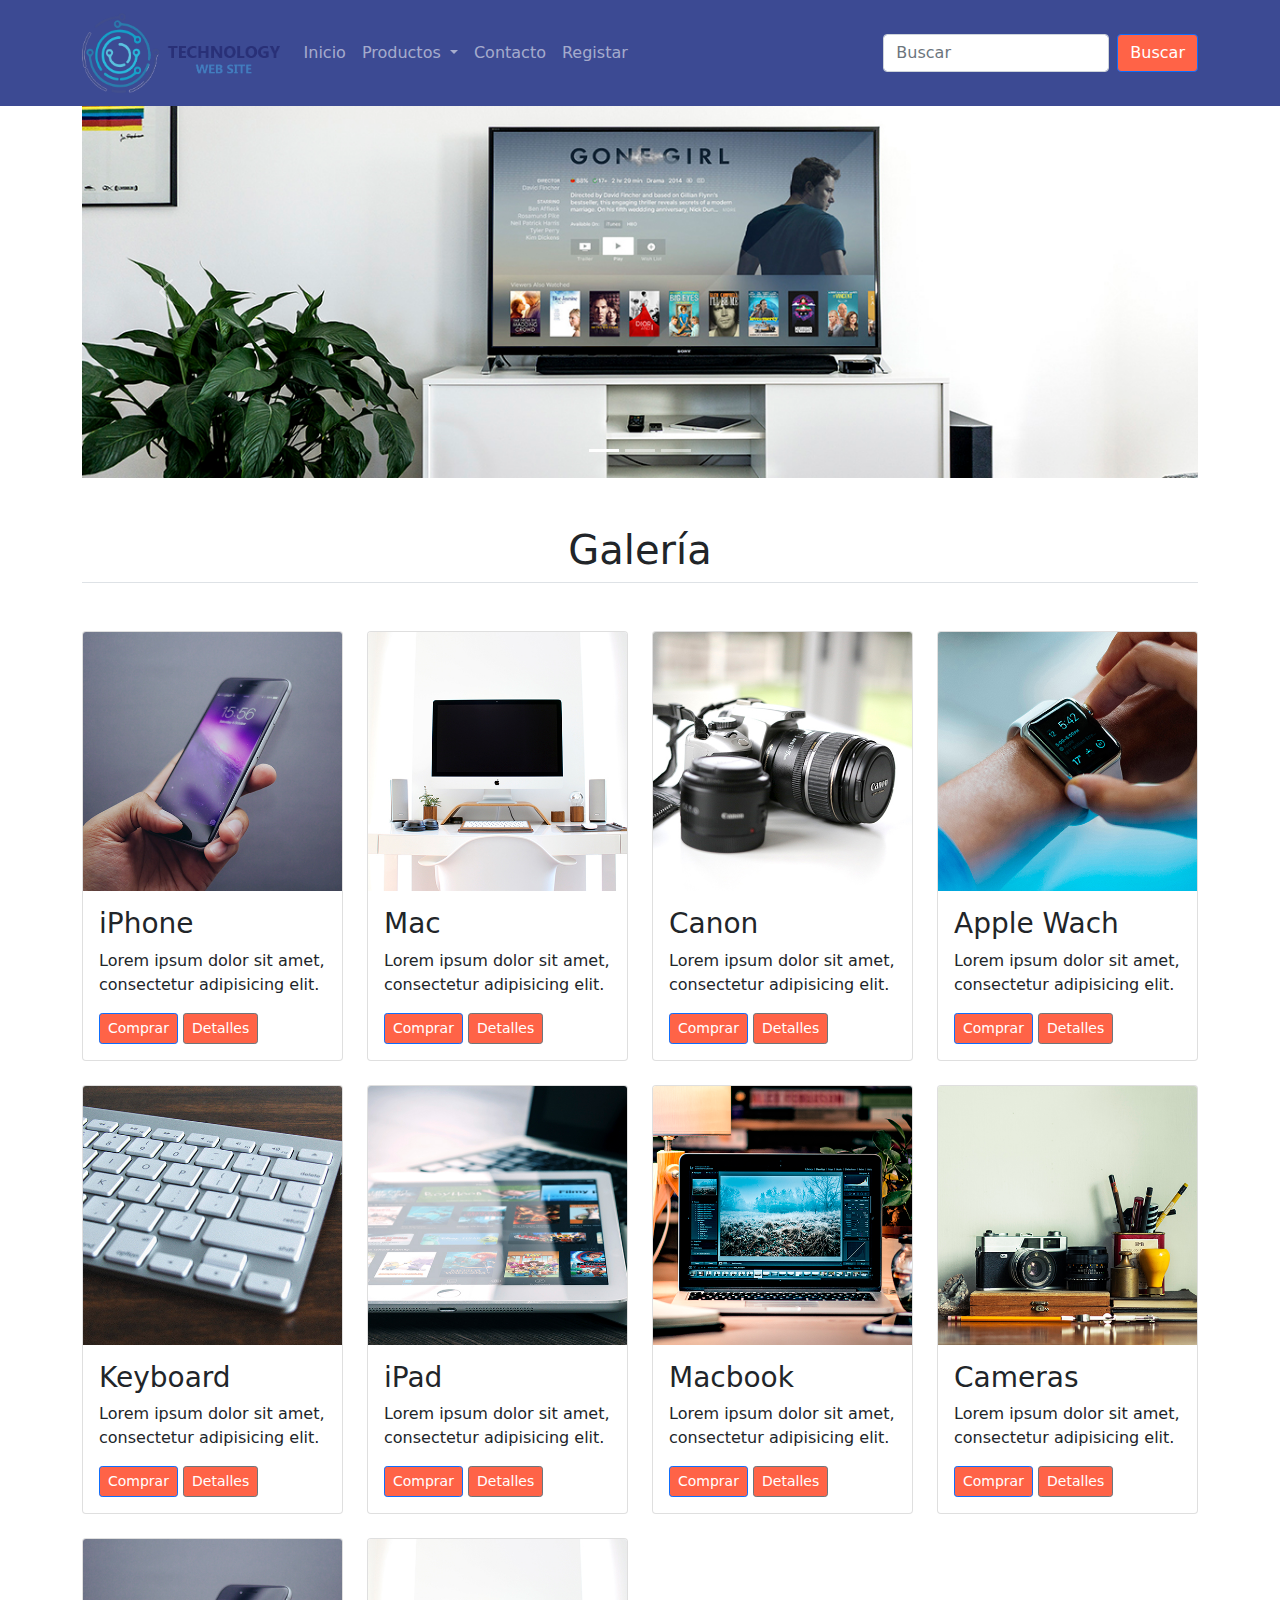
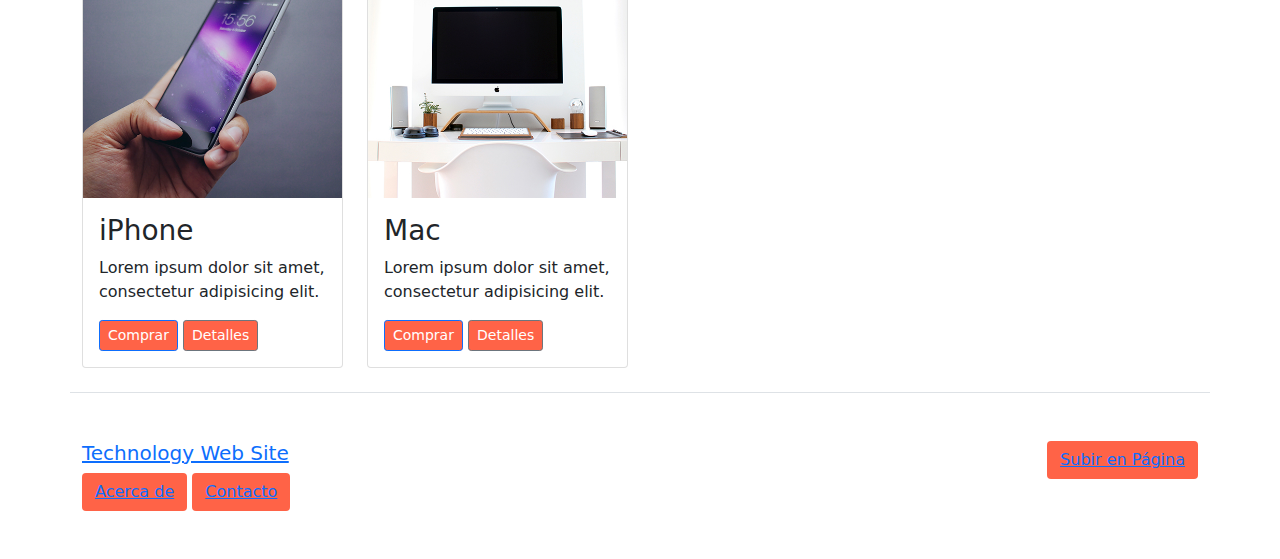
==== Proyecto/index.html @ e4854cee "initial commit" ====
<!DOCTYPE html>
<html lang="es">
<head>
	<meta charset="UTF-8">
	<meta http-equiv="X-UA-Compatible" content="IE=edge">
	<meta name="viewport" content="width=device-width, initial-scale=1.0">
	<title>Technology Web Site</title>
	<link rel="stylesheet" href="css/bootstrap.min.css">
	<style>
		.navbar, .navbar-toggler{
			background-color: #3c4a93;
		}
		.btn{
			background-color: tomato;
		}
		.btn:hover{
			transform: scale(1.10, 1.10);
		}
		.registro:hover{
			background-color: rgb(132, 72, 253);
			transform: scale(1.05, 1.05);
			border-radius: 4px;
			box-shadow: 8px 10px 7px rgba(0, 0, 0, 0.3);
		}
	</style>
</head>
<body>
	<header>
		<nav class="navbar navbar-expand-lg navbar-dark bg-blue">
			<div class="container">
				<a href="#" class="navbar-brand"><img src="img/Recurso 4.png" alt="" height="80px"></a>
				<button
					class="navbar-toggler"
					type="button"
					data-bs-toggle="collapse"
					data-bs-target="#contenidoMenu"
					aria-controls="contenidoMenu"
					aria-expanded="false"
					aria-label="Mostrar/Ocultar Navegación"
				>
					<span class="navbar-toggler-icon"></span>
				</button>

				<div class="collapse navbar-collapse" id="contenidoMenu">
					<!-- Enlaces -->
					<ul class="navbar-nav me-auto">
						<li class="nav-item">
							<a href="#" class="nav-link">Inicio</a>
						</li>

						<!-- Dropdown -->
						<li class="nav-item dropdown">
							<a
								href="#"
								class="nav-link dropdown-toggle"
								id="submenuProductos"
								role="button"
								data-bs-toggle="dropdown"
								aria-expanded="false"
							>
								Productos
							</a>

							<!-- Sub-elementos -->
							<ul class="dropdown-menu" aria-labelledby="submenuProductos">
								<li><a href="#" class="dropdown-item">Computadoras</a></li>
								<li><a href="#" class="dropdown-item">Laptops</a></li>
								<li><a href="#" class="dropdown-item">Smartphones</a></li>
								<li><a href="#" class="dropdown-item">Drones</a></li>
								<li><a href="#" class="dropdown-item">Accesorios</a></li>
							</ul>
						</li>
						<li class="nav-item">
							<a href="#" class="nav-link">Contacto</a>
						</li>
						<li>
							<a href="../Proyecto/FORMULARIO/index.html"	target="_blank" class="nav-link registro">Registar</a>
						</li>
					</ul>

					<!-- Formulario de busqueda -->
					<form action="" class="d-flex">
						<input 
							type="text"
							class="form-control me-2"
							aria-label="Buscar"
							placeholder="Buscar"
						>
						<button class="btn btn-primary" type="submit">Buscar</button>
					</form>
				</div>
			</div>
		</nav>
	</header>

	<main class="container">
		<!-- Carousel -->
		<div class="row">
			<div class="col">
				<div id="slideshow" class="carousel slide" data-bs-ride="carousel">
					<div class="carousel-inner">
						<div class="carousel-item active">
							<img src="img/s1.jpg" class="w-100" alt="">
						</div>
						<div class="carousel-item">
							<img src="img/s2.jpg" class="w-100" alt="">
						</div>
						<div class="carousel-item">
							<img src="img/s3.jpg" class="w-100" alt="">
						</div>
					</div>

					<!-- Controles de Anterior y Siguiente -->
					<button 
						class="carousel-control-prev" 
						type="button"
						data-bs-target="#slideshow"
						data-bs-slide="prev"
					>
						<span class="carousel-control-prev-icon" aria-hidden="true"></span>
						<span class="visually-hidden">Anterior</span>
					</button>
					<button 
						class="carousel-control-next" 
						type="button"
						data-bs-target="#slideshow"
						data-bs-slide="next"
					>
						<span class="carousel-control-next-icon" aria-hidden="true"></span>
						<span class="visually-hidden">Siguiente</span>
					</button>

					<!-- Indicadores -->
					<div class="carousel-indicators">
						<button
							type="button"
							data-bs-target="#slideshow"
							data-bs-slide-to="0"
							class="active"
							aria-current="true"
							aria-label="Slide #1"
						></button>
						<button
							type="button"
							data-bs-target="#slideshow"
							data-bs-slide-to="1"
							aria-current="true"
							aria-label="Slide #2"
						></button>
						<button
							type="button"
							data-bs-target="#slideshow"
							data-bs-slide-to="2"
							aria-current="true"
							aria-label="Slide #3"
						></button>
					</div>
				</div>
			</div>
		</div>

		<!-- Galeria -->
		<div class="row py-5">
			<div class="col">
				<div class="border-bottom">
					<h1 class="text-center">Galería</h1>
				</div>
			</div>
		</div>

		<div class="row">
			<div class="col-12 col-sm-6 col-lg-3 mb-4">
				<div class="card">
					<img class="card-img-top" src="img/1.jpg" alt="">
					<div class="card-body">
						<h3 class="card-title">iPhone</h3>
						<p class="card-text">Lorem ipsum dolor sit amet, consectetur adipisicing elit.</p>
						<a href="#" class="btn btn-sm btn-primary">Comprar</a>
						<a href="#" class="btn btn-sm btn-secondary">Detalles</a>
					</div>
				</div>
			</div>

			<div class="col-12 col-sm-6 col-lg-3 mb-4">
				<div class="card">
					<img class="card-img-top" src="img/2.jpg" alt="">
					<div class="card-body">
						<h3 class="card-title">Mac</h3>
						<p class="card-text">Lorem ipsum dolor sit amet, consectetur adipisicing elit.</p>
						<a href="#" class="btn btn-sm btn-primary">Comprar</a>
						<a href="#" class="btn btn-sm btn-secondary">Detalles</a>
					</div>
				</div>
			</div>

			<div class="col-12 col-sm-6 col-lg-3 mb-4">
				<div class="card">
					<img class="card-img-top" src="img/3.jpg" alt="">
					<div class="card-body">
						<h3 class="card-title">Canon</h3>
						<p class="card-text">Lorem ipsum dolor sit amet, consectetur adipisicing elit.</p>
						<a href="#" class="btn btn-sm btn-primary">Comprar</a>
						<a href="#" class="btn btn-sm btn-secondary">Detalles</a>
					</div>
				</div>
			</div>

			<div class="col-12 col-sm-6 col-lg-3 mb-4">
				<div class="card">
					<img class="card-img-top" src="img/4.jpg" alt="">
					<div class="card-body">
						<h3 class="card-title">Apple Wach</h3>
						<p class="card-text">Lorem ipsum dolor sit amet, consectetur adipisicing elit.</p>
						<a href="#" class="btn btn-sm btn-primary">Comprar</a>
						<a href="#" class="btn btn-sm btn-secondary">Detalles</a>
					</div>
				</div>
			</div>

			<div class="col-12 col-sm-6 col-lg-3 mb-4">
				<div class="card">
					<img class="card-img-top" src="img/5.jpg" alt="">
					<div class="card-body">
						<h3 class="card-title">Keyboard</h3>
						<p class="card-text">Lorem ipsum dolor sit amet, consectetur adipisicing elit.</p>
						<a href="#" class="btn btn-sm btn-primary">Comprar</a>
						<a href="#" class="btn btn-sm btn-secondary">Detalles</a>
					</div>
				</div>
			</div>

			<div class="col-12 col-sm-6 col-lg-3 mb-4">
				<div class="card">
					<img class="card-img-top" src="img/6.jpg" alt="">
					<div class="card-body">
						<h3 class="card-title">iPad</h3>
						<p class="card-text">Lorem ipsum dolor sit amet, consectetur adipisicing elit.</p>
						<a href="#" class="btn btn-sm btn-primary">Comprar</a>
						<a href="#" class="btn btn-sm btn-secondary">Detalles</a>
					</div>
				</div>
			</div>

			<div class="col-12 col-sm-6 col-lg-3 mb-4">
				<div class="card">
					<img class="card-img-top" src="img/7.jpg" alt="">
					<div class="card-body">
						<h3 class="card-title">Macbook</h3>
						<p class="card-text">Lorem ipsum dolor sit amet, consectetur adipisicing elit.</p>
						<a href="#" class="btn btn-sm btn-primary">Comprar</a>
						<a href="#" class="btn btn-sm btn-secondary">Detalles</a>
					</div>
				</div>
			</div>

			<div class="col-12 col-sm-6 col-lg-3 mb-4">
				<div class="card">
					<img class="card-img-top" src="img/8.jpg" alt="">
					<div class="card-body">
						<h3 class="card-title">Cameras</h3>
						<p class="card-text">Lorem ipsum dolor sit amet, consectetur adipisicing elit.</p>
						<a href="#" class="btn btn-sm btn-primary">Comprar</a>
						<a href="#" class="btn btn-sm btn-secondary">Detalles</a>
					</div>
				</div>
			</div>
		</div>
		
				<div class="row">
			<div class="col-12 col-sm-6 col-lg-3 mb-4">
				<div class="card">
					<img class="card-img-top" src="img/1.jpg" alt="">
					<div class="card-body">
						<h3 class="card-title">iPhone</h3>
						<p class="card-text">Lorem ipsum dolor sit amet, consectetur adipisicing elit.</p>
						<a href="#" class="btn btn-sm btn-primary">Comprar</a>
						<a href="#" class="btn btn-sm btn-secondary">Detalles</a>
					</div>
				</div>
			</div>

			<div class="col-12 col-sm-6 col-lg-3 mb-4">
				<div class="card">
					<img class="card-img-top" src="img/2.jpg" alt="">
					<div class="card-body">
						<h3 class="card-title">Mac</h3>
						<p class="card-text">Lorem ipsum dolor sit amet, consectetur adipisicing elit.</p>
						<a href="#" class="btn btn-sm btn-primary">Comprar</a>
						<a href="#" class="btn btn-sm btn-secondary">Detalles</a>
					</div>
				</div>
			</div>
		</div>



	</main>

	<footer class="container">
		<div class="row border-top py-5 justify-content-between">
			<div class="col-auto">
				<h3 class="lead"><a href="#">Technology Web Site</a></h3>
				<a href="#" class="btn btn-link">Acerca de</a>
				<a href="#" class="btn btn-link">Contacto</a>
			</div>
			<div class="col-auto">
				<a href="#" class="btn btn-link">Subir en Página</a>
			</div>
		</div>
	</footer>
	<script src="js/bootstrap.bundle.min.js"></script>
</body>
</html>
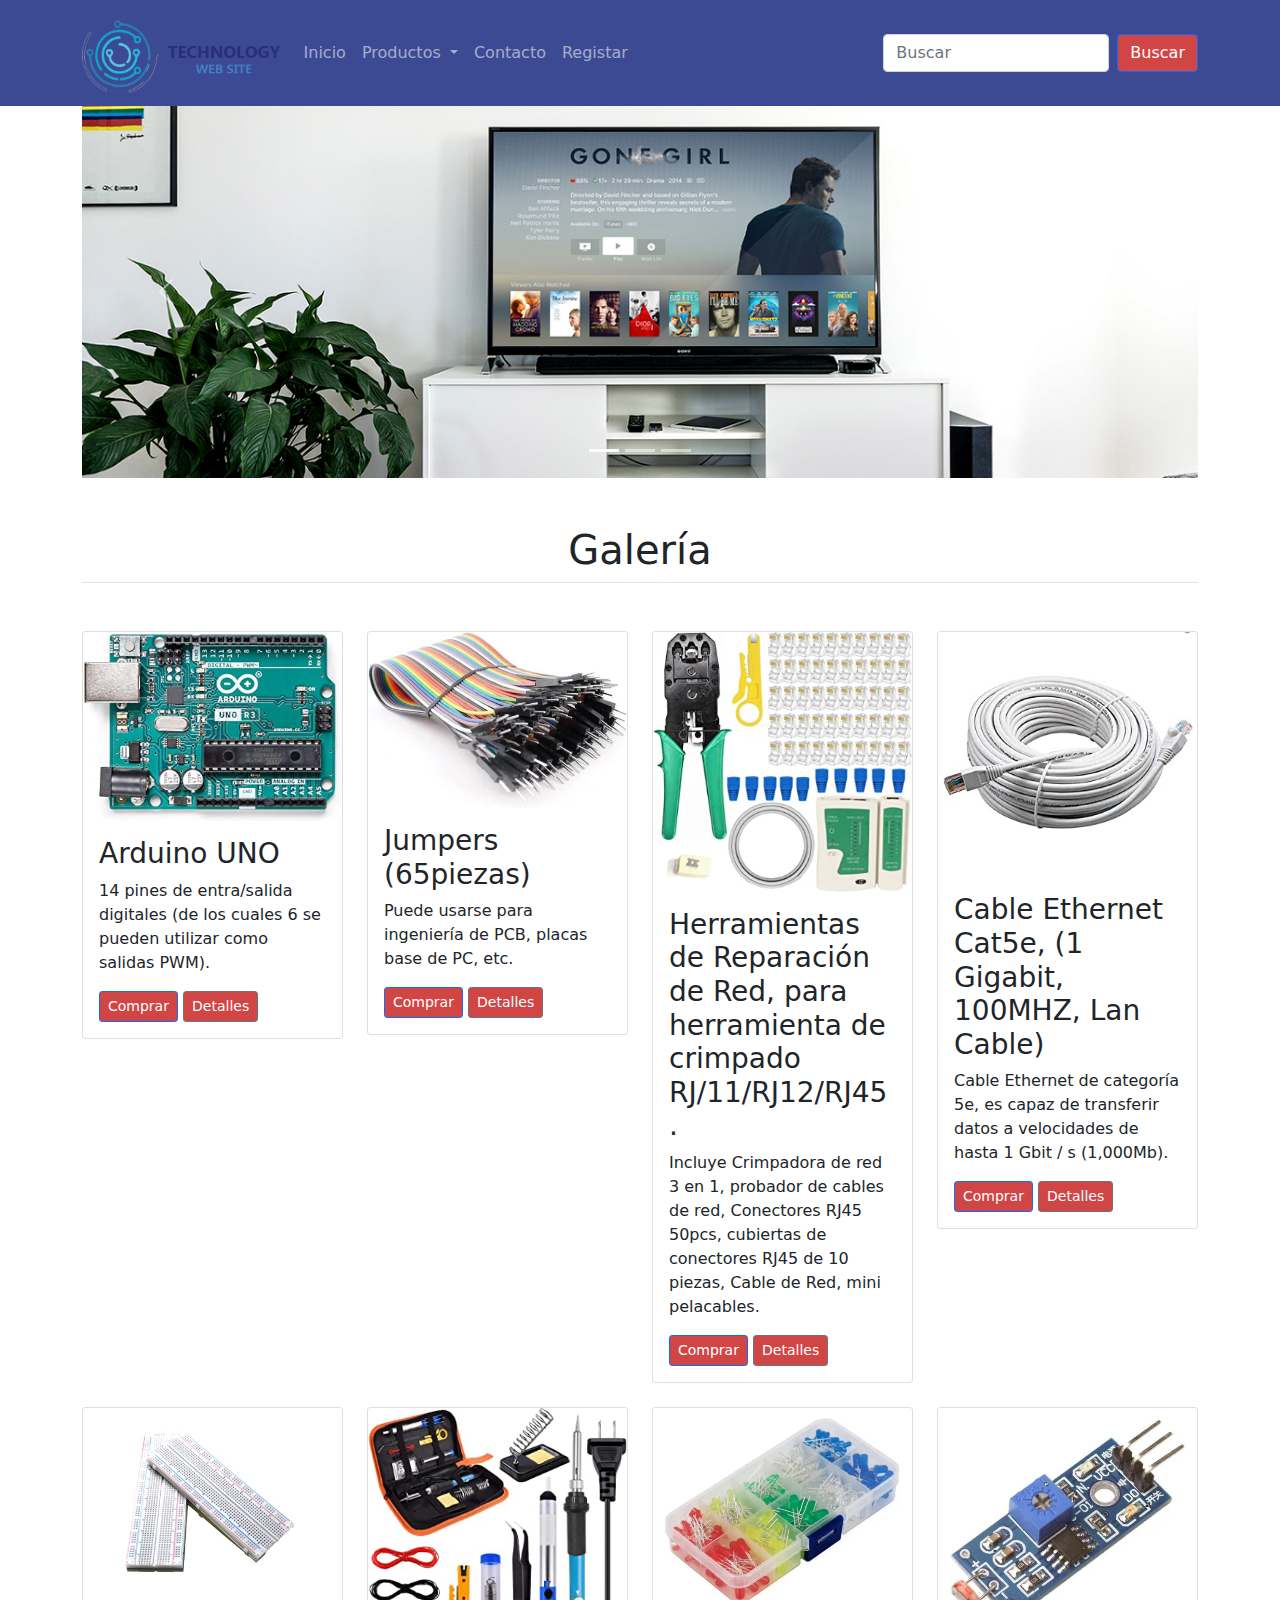
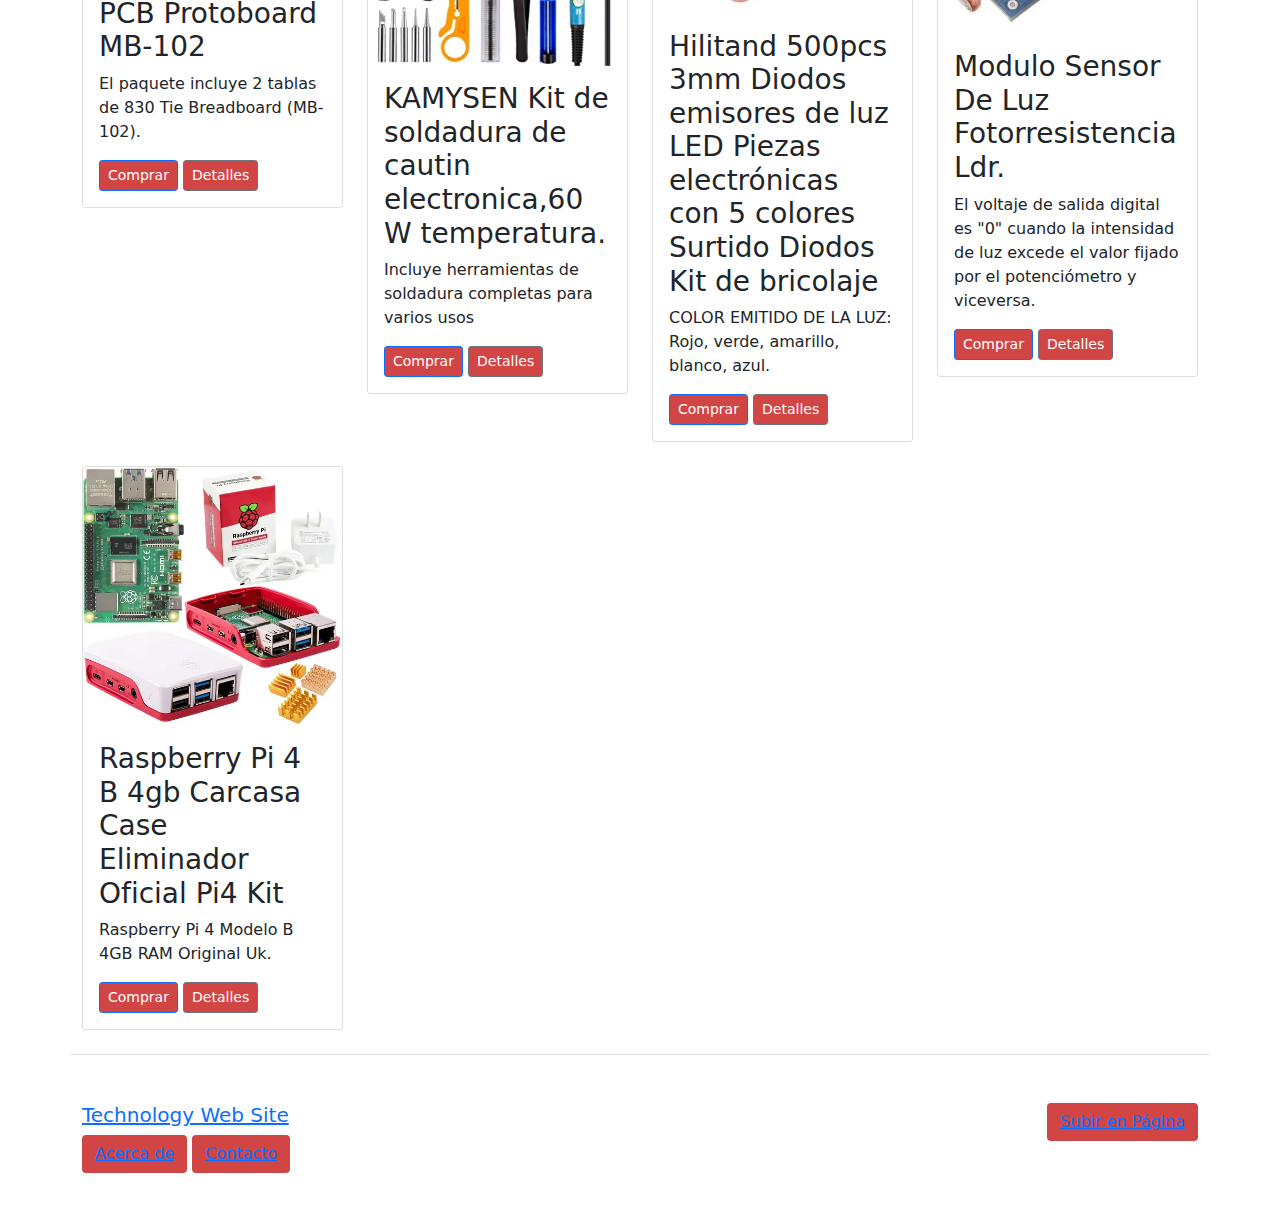
==== commit daaee74b: "initial commit" ====
--- a/Proyecto/index.html
+++ b/Proyecto/index.html
@@ -11,7 +11,7 @@
 			background-color: #3c4a93;
 		}
 		.btn{
-			background-color: tomato;
+			background-color: rgb(210, 69, 69);
 		}
 		.btn:hover{
 			transform: scale(1.10, 1.10);
@@ -171,94 +171,94 @@
 		<div class="row">
 			<div class="col-12 col-sm-6 col-lg-3 mb-4">
 				<div class="card">
-					<img class="card-img-top" src="img/1.jpg" alt="">
-					<div class="card-body">
-						<h3 class="card-title">iPhone</h3>
-						<p class="card-text">Lorem ipsum dolor sit amet, consectetur adipisicing elit.</p>
-						<a href="#" class="btn btn-sm btn-primary">Comprar</a>
-						<a href="#" class="btn btn-sm btn-secondary">Detalles</a>
-					</div>
-				</div>
-			</div>
-
-			<div class="col-12 col-sm-6 col-lg-3 mb-4">
-				<div class="card">
-					<img class="card-img-top" src="img/2.jpg" alt="">
-					<div class="card-body">
-						<h3 class="card-title">Mac</h3>
-						<p class="card-text">Lorem ipsum dolor sit amet, consectetur adipisicing elit.</p>
-						<a href="#" class="btn btn-sm btn-primary">Comprar</a>
-						<a href="#" class="btn btn-sm btn-secondary">Detalles</a>
-					</div>
-				</div>
-			</div>
-
-			<div class="col-12 col-sm-6 col-lg-3 mb-4">
-				<div class="card">
-					<img class="card-img-top" src="img/3.jpg" alt="">
-					<div class="card-body">
-						<h3 class="card-title">Canon</h3>
-						<p class="card-text">Lorem ipsum dolor sit amet, consectetur adipisicing elit.</p>
-						<a href="#" class="btn btn-sm btn-primary">Comprar</a>
-						<a href="#" class="btn btn-sm btn-secondary">Detalles</a>
-					</div>
-				</div>
-			</div>
-
-			<div class="col-12 col-sm-6 col-lg-3 mb-4">
-				<div class="card">
-					<img class="card-img-top" src="img/4.jpg" alt="">
-					<div class="card-body">
-						<h3 class="card-title">Apple Wach</h3>
-						<p class="card-text">Lorem ipsum dolor sit amet, consectetur adipisicing elit.</p>
-						<a href="#" class="btn btn-sm btn-primary">Comprar</a>
-						<a href="#" class="btn btn-sm btn-secondary">Detalles</a>
-					</div>
-				</div>
-			</div>
-
-			<div class="col-12 col-sm-6 col-lg-3 mb-4">
-				<div class="card">
-					<img class="card-img-top" src="img/5.jpg" alt="">
-					<div class="card-body">
-						<h3 class="card-title">Keyboard</h3>
-						<p class="card-text">Lorem ipsum dolor sit amet, consectetur adipisicing elit.</p>
-						<a href="#" class="btn btn-sm btn-primary">Comprar</a>
-						<a href="#" class="btn btn-sm btn-secondary">Detalles</a>
-					</div>
-				</div>
-			</div>
-
-			<div class="col-12 col-sm-6 col-lg-3 mb-4">
-				<div class="card">
-					<img class="card-img-top" src="img/6.jpg" alt="">
-					<div class="card-body">
-						<h3 class="card-title">iPad</h3>
-						<p class="card-text">Lorem ipsum dolor sit amet, consectetur adipisicing elit.</p>
-						<a href="#" class="btn btn-sm btn-primary">Comprar</a>
-						<a href="#" class="btn btn-sm btn-secondary">Detalles</a>
-					</div>
-				</div>
-			</div>
-
-			<div class="col-12 col-sm-6 col-lg-3 mb-4">
-				<div class="card">
-					<img class="card-img-top" src="img/7.jpg" alt="">
-					<div class="card-body">
-						<h3 class="card-title">Macbook</h3>
-						<p class="card-text">Lorem ipsum dolor sit amet, consectetur adipisicing elit.</p>
-						<a href="#" class="btn btn-sm btn-primary">Comprar</a>
-						<a href="#" class="btn btn-sm btn-secondary">Detalles</a>
-					</div>
-				</div>
-			</div>
-
-			<div class="col-12 col-sm-6 col-lg-3 mb-4">
-				<div class="card">
-					<img class="card-img-top" src="img/8.jpg" alt="">
-					<div class="card-body">
-						<h3 class="card-title">Cameras</h3>
-						<p class="card-text">Lorem ipsum dolor sit amet, consectetur adipisicing elit.</p>
+					<img class="card-img-top" src="img/v1.jpg" alt="">
+					<div class="card-body">
+						<h3 class="card-title">Arduino UNO</h3>
+						<p class="card-text">14 pines de entra/salida digitales (de los cuales 6 se pueden utilizar como salidas PWM).</p>
+						<a href="#" class="btn btn-sm btn-primary">Comprar</a>
+						<a href="#" class="btn btn-sm btn-secondary">Detalles</a>
+					</div>
+				</div>
+			</div>
+
+			<div class="col-12 col-sm-6 col-lg-3 mb-4">
+				<div class="card">
+					<img class="card-img-top" src="img/v2.jpg" alt="">
+					<div class="card-body">
+						<h3 class="card-title">Jumpers (65piezas)</h3>
+						<p class="card-text">Puede usarse para ingeniería de PCB, placas base de PC, etc. </p>
+						<a href="#" class="btn btn-sm btn-primary">Comprar</a>
+						<a href="#" class="btn btn-sm btn-secondary">Detalles</a>
+					</div>
+				</div>
+			</div>
+
+			<div class="col-12 col-sm-6 col-lg-3 mb-4">
+				<div class="card">
+					<img class="card-img-top" src="img/v3.jpg" alt="">
+					<div class="card-body">
+						<h3 class="card-title">Herramientas de Reparación de Red, para herramienta de crimpado RJ/11/RJ12/RJ45.</h3>
+						<p class="card-text">Incluye Crimpadora de red 3 en 1, probador de cables de red, Conectores RJ45 50pcs, cubiertas de conectores RJ45 de 10 piezas, Cable de Red, mini pelacables.</p>
+						<a href="#" class="btn btn-sm btn-primary">Comprar</a>
+						<a href="#" class="btn btn-sm btn-secondary">Detalles</a>
+					</div>
+				</div>
+			</div>
+
+			<div class="col-12 col-sm-6 col-lg-3 mb-4">
+				<div class="card">
+					<img class="card-img-top" src="img/v4.jpg" alt="">
+					<div class="card-body">
+						<h3 class="card-title">Cable Ethernet Cat5e, (1 Gigabit, 100MHZ, Lan Cable)</h3>
+						<p class="card-text">Cable Ethernet de categoría 5e, es capaz de transferir datos a velocidades de hasta 1 Gbit / s (1,000Mb).</p>
+						<a href="#" class="btn btn-sm btn-primary">Comprar</a>
+						<a href="#" class="btn btn-sm btn-secondary">Detalles</a>
+					</div>
+				</div>
+			</div>
+
+			<div class="col-12 col-sm-6 col-lg-3 mb-4">
+				<div class="card">
+					<img class="card-img-top" src="img/v5.jpg" alt="">
+					<div class="card-body">
+						<h3 class="card-title">PCB Protoboard MB-102</h3>
+						<p class="card-text">El paquete incluye 2 tablas de 830 Tie Breadboard (MB-102).</p>
+						<a href="#" class="btn btn-sm btn-primary">Comprar</a>
+						<a href="#" class="btn btn-sm btn-secondary">Detalles</a>
+					</div>
+				</div>
+			</div>
+
+			<div class="col-12 col-sm-6 col-lg-3 mb-4">
+				<div class="card">
+					<img class="card-img-top" src="img/v6.jpg" alt="">
+					<div class="card-body">
+						<h3 class="card-title">KAMYSEN Kit de soldadura de cautin electronica,60 W temperatura.</h3>
+						<p class="card-text">Incluye herramientas de soldadura completas para varios usos</p>
+						<a href="#" class="btn btn-sm btn-primary">Comprar</a>
+						<a href="#" class="btn btn-sm btn-secondary">Detalles</a>
+					</div>
+				</div>
+			</div>
+
+			<div class="col-12 col-sm-6 col-lg-3 mb-4">
+				<div class="card">
+					<img class="card-img-top" src="img/v7.webp" alt="">
+					<div class="card-body">
+						<h3 class="card-title">Hilitand 500pcs 3mm Diodos emisores de luz LED Piezas electrónicas con 5 colores Surtido Diodos Kit de bricolaje</h3>
+						<p class="card-text">COLOR EMITIDO DE LA LUZ: Rojo, verde, amarillo, blanco, azul.</p>
+						<a href="#" class="btn btn-sm btn-primary">Comprar</a>
+						<a href="#" class="btn btn-sm btn-secondary">Detalles</a>
+					</div>
+				</div>
+			</div>
+
+			<div class="col-12 col-sm-6 col-lg-3 mb-4">
+				<div class="card">
+					<img class="card-img-top" src="img/v8.webp" alt="">
+					<div class="card-body">
+						<h3 class="card-title">Modulo Sensor De Luz Fotorresistencia Ldr.</h3>
+						<p class="card-text">El voltaje de salida digital es "0" cuando la intensidad de luz excede el valor fijado por el potenciómetro y viceversa.</p>
 						<a href="#" class="btn btn-sm btn-primary">Comprar</a>
 						<a href="#" class="btn btn-sm btn-secondary">Detalles</a>
 					</div>
@@ -269,22 +269,10 @@
 				<div class="row">
 			<div class="col-12 col-sm-6 col-lg-3 mb-4">
 				<div class="card">
-					<img class="card-img-top" src="img/1.jpg" alt="">
-					<div class="card-body">
-						<h3 class="card-title">iPhone</h3>
-						<p class="card-text">Lorem ipsum dolor sit amet, consectetur adipisicing elit.</p>
-						<a href="#" class="btn btn-sm btn-primary">Comprar</a>
-						<a href="#" class="btn btn-sm btn-secondary">Detalles</a>
-					</div>
-				</div>
-			</div>
-
-			<div class="col-12 col-sm-6 col-lg-3 mb-4">
-				<div class="card">
-					<img class="card-img-top" src="img/2.jpg" alt="">
-					<div class="card-body">
-						<h3 class="card-title">Mac</h3>
-						<p class="card-text">Lorem ipsum dolor sit amet, consectetur adipisicing elit.</p>
+					<img class="card-img-top" src="img/v9.webp" alt="">
+					<div class="card-body">
+						<h3 class="card-title">Raspberry Pi 4 B 4gb Carcasa Case Eliminador Oficial Pi4 Kit</h3>
+						<p class="card-text">Raspberry Pi 4 Modelo B 4GB RAM Original Uk.</p>
 						<a href="#" class="btn btn-sm btn-primary">Comprar</a>
 						<a href="#" class="btn btn-sm btn-secondary">Detalles</a>
 					</div>
